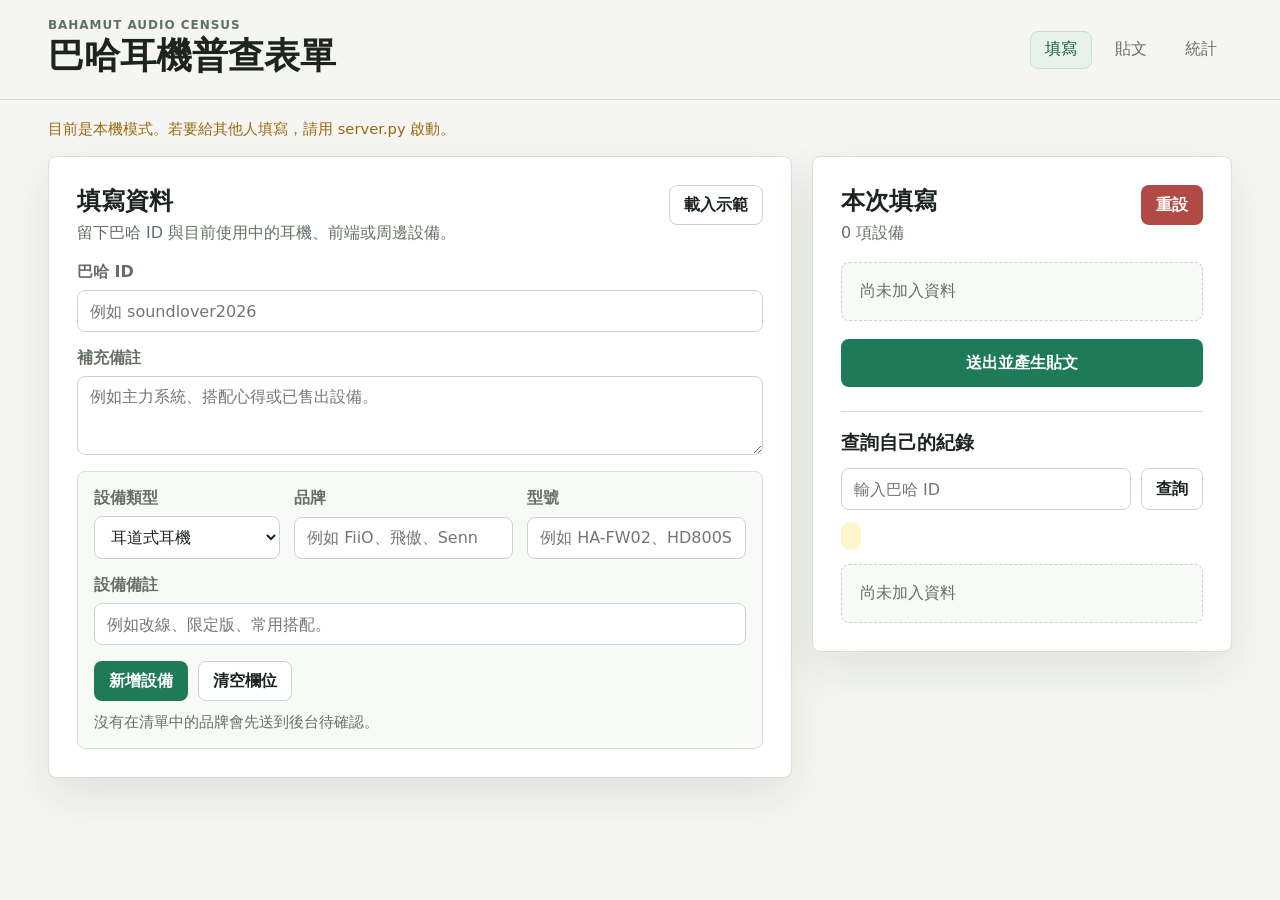
==== index.html @ d43b7e9a "Initial Bahamut survey app" ====
<!doctype html>
<html lang="zh-Hant">
  <head>
    <meta charset="utf-8" />
    <meta name="viewport" content="width=device-width, initial-scale=1" />
    <title>巴哈耳機普查表單</title>
    <link rel="stylesheet" href="styles.css" />
  </head>
  <body>
    <header class="app-header">
      <div class="brand-block">
        <p class="eyebrow">Bahamut Audio Census</p>
        <h1>巴哈耳機普查表單</h1>
      </div>
      <nav class="tabs" aria-label="主要頁籤">
        <button class="tab is-active" data-view="form" type="button">填寫</button>
        <button class="tab" data-view="post" type="button">貼文</button>
        <button class="tab" data-view="stats" type="button">統計</button>
        <button class="tab admin-only" data-view="admin" type="button">後台</button>
      </nav>
    </header>

    <main>
      <section class="status-strip" id="connection-status" aria-live="polite"></section>

      <section class="view is-active" id="view-form">
        <div class="workspace">
          <section class="panel form-panel">
            <div class="panel-heading">
              <div>
                <h2>填寫資料</h2>
                <p>留下巴哈 ID 與目前使用中的耳機、前端或周邊設備。</p>
              </div>
              <button class="ghost-button" id="load-sample" type="button">載入示範</button>
            </div>

            <label class="field">
              <span>巴哈 ID</span>
              <input id="bahamut-id" autocomplete="nickname" placeholder="例如 soundlover2026" />
            </label>

            <label class="field">
              <span>補充備註</span>
              <textarea id="general-note" rows="3" placeholder="例如主力系統、搭配心得或已售出設備。"></textarea>
            </label>

            <div class="device-editor">
              <div class="device-grid">
                <label class="field">
                  <span>設備類型</span>
                  <select id="device-type"></select>
                </label>

                <label class="field brand-field">
                  <span>品牌</span>
                  <input id="brand-input" list="brand-options" placeholder="例如 FiiO、飛傲、Sennheiser" />
                  <datalist id="brand-options"></datalist>
                </label>

                <label class="field">
                  <span>型號</span>
                  <input id="model-input" placeholder="例如 HA-FW02、HD800S、K9 Pro" />
                </label>
              </div>

              <label class="field">
                <span>設備備註</span>
                <input id="device-note" placeholder="例如改線、限定版、常用搭配。" />
              </label>

              <div class="editor-actions">
                <button class="primary-button" id="add-device" type="button">新增設備</button>
                <button class="ghost-button" id="clear-device" type="button">清空欄位</button>
              </div>
              <p class="hint" id="brand-hint">沒有在清單中的品牌會先送到後台待確認。</p>
            </div>
          </section>

          <aside class="panel list-panel">
            <div class="panel-heading">
              <div>
                <h2>本次填寫</h2>
                <p><span id="device-count">0</span> 項設備</p>
              </div>
              <button class="danger-button" id="reset-current" type="button">重設</button>
            </div>
            <div class="device-list" id="device-list"></div>
            <button class="submit-button" id="submit-entry" type="button">送出並產生貼文</button>

            <section class="history-panel">
              <h3>查詢自己的紀錄</h3>
              <div class="history-search">
                <input id="history-bahamut-id" placeholder="輸入巴哈 ID" />
                <button class="ghost-button" id="find-my-entries" type="button">查詢</button>
              </div>
              <div id="editing-badge" class="editing-badge" hidden></div>
              <div class="history-list" id="my-entries-list"></div>
            </section>
          </aside>
        </div>
      </section>

      <section class="view" id="view-post">
        <div class="workspace single">
          <section class="panel">
            <div class="panel-heading">
              <div>
                <h2>巴哈貼文格式</h2>
                <p>送出後可直接複製到討論串。</p>
              </div>
              <button class="primary-button" id="copy-post" type="button">複製貼文</button>
            </div>
            <textarea class="post-output" id="post-output" rows="20" readonly></textarea>
          </section>
        </div>
      </section>

      <section class="view" id="view-stats">
        <div class="stats-toolbar">
          <div>
            <h2>普查統計</h2>
            <p>依已送出的資料即時整理。</p>
          </div>
          <div class="toolbar-actions">
            <button class="ghost-button" id="export-csv" type="button">匯出 CSV</button>
            <button class="ghost-button" id="export-json" type="button">匯出 JSON</button>
          </div>
        </div>
        <div class="stats-grid">
          <section class="panel stat-panel">
            <h3>總覽</h3>
            <div class="metric-grid">
              <div><strong id="metric-entries">0</strong><span>份回覆</span></div>
              <div><strong id="metric-devices">0</strong><span>項設備</span></div>
              <div><strong id="metric-brands">0</strong><span>正式品牌</span></div>
              <div><strong id="metric-pending">0</strong><span>待確認品牌</span></div>
            </div>
          </section>
          <section class="panel stat-panel">
            <h3>設備類型</h3>
            <div class="rank-list" id="type-rank"></div>
          </section>
          <section class="panel stat-panel">
            <h3>品牌總排行</h3>
            <div class="rank-list" id="brand-total-rank"></div>
          </section>
          <section class="panel stat-panel">
            <h3>型號排行</h3>
            <div class="rank-list" id="model-rank"></div>
          </section>
          <section class="panel stat-panel">
            <h3>耳罩品牌 Top 10</h3>
            <div class="rank-list" id="over-ear-top10"></div>
          </section>
          <section class="panel stat-panel">
            <h3>耳道品牌 Top 10</h3>
            <div class="rank-list" id="iem-top10"></div>
          </section>
          <section class="panel stat-panel">
            <h3>桌上前端 Top 10</h3>
            <div class="rank-list" id="desktop-frontend-top10"></div>
          </section>
          <section class="panel stat-panel">
            <h3>隨身前端 Top 10</h3>
            <div class="rank-list" id="portable-frontend-top10"></div>
          </section>
        </div>
      </section>

      <section class="view" id="view-admin">
        <div class="workspace admin-layout">
          <section class="panel">
            <div class="panel-heading">
              <div>
                <h2>品牌審核</h2>
                <p>整理使用者新增的品牌名稱與別名。</p>
              </div>
            </div>
            <div id="pending-brands" class="admin-list"></div>
          </section>
          <section class="panel">
            <div class="panel-heading">
              <div>
                <h2>品牌管理</h2>
                <p>新增常見品牌，讓使用者輸入時能直接選到。</p>
              </div>
            </div>
            <form class="brand-form" id="brand-form">
              <label class="field">
                <span>英文名稱</span>
                <input id="brand-en" required placeholder="例如 FiiO" />
              </label>
              <label class="field">
                <span>中文名稱</span>
                <input id="brand-zh" placeholder="例如 飛傲" />
              </label>
              <label class="field">
                <span>Alias</span>
                <input id="brand-aliases" placeholder="用逗號分隔，例如 Fiio, FIIO, 飛傲" />
              </label>
              <button class="primary-button" type="submit">新增正式品牌</button>
            </form>
            <div class="brand-table" id="brand-table"></div>
          </section>
        </div>
      </section>
    </main>

    <template id="device-item-template">
      <article class="device-item">
        <div>
          <strong class="device-name"></strong>
          <span class="device-meta"></span>
        </div>
        <button class="icon-button" type="button" title="移除">x</button>
      </article>
    </template>

    <script src="app.js"></script>
  </body>
</html>
---- styles.css ----
:root {
  color-scheme: light;
  --bg: #f5f6f3;
  --panel: #ffffff;
  --panel-soft: #f8faf7;
  --text: #1d241f;
  --muted: #657065;
  --line: #d9dfd7;
  --accent: #1f7a5a;
  --accent-strong: #14583f;
  --danger: #b14a44;
  --warning: #99690f;
  --shadow: 0 18px 45px rgba(25, 33, 27, 0.09);
}

* {
  box-sizing: border-box;
}

body {
  margin: 0;
  min-width: 320px;
  color: var(--text);
  background: var(--bg);
  font-family:
    "Noto Sans TC",
    "Microsoft JhengHei",
    system-ui,
    sans-serif;
}

button,
input,
select,
textarea {
  font: inherit;
}

button {
  cursor: pointer;
}

.app-header {
  position: sticky;
  top: 0;
  z-index: 5;
  display: flex;
  align-items: center;
  justify-content: space-between;
  gap: 24px;
  padding: 18px clamp(16px, 4vw, 48px);
  background: rgba(245, 246, 243, 0.92);
  border-bottom: 1px solid var(--line);
  backdrop-filter: blur(14px);
}

.brand-block h1,
.brand-block p {
  margin: 0;
}

.eyebrow {
  color: var(--muted);
  font-size: 0.75rem;
  font-weight: 700;
  letter-spacing: 0.08em;
  text-transform: uppercase;
}

h1 {
  margin-top: 4px;
  font-size: clamp(1.5rem, 3vw, 2.25rem);
  letter-spacing: 0;
}

.tabs {
  display: flex;
  flex-wrap: wrap;
  gap: 8px;
}

.tab {
  min-height: 38px;
  padding: 0 14px;
  color: var(--muted);
  background: transparent;
  border: 1px solid transparent;
  border-radius: 8px;
}

.tab.is-active {
  color: var(--accent-strong);
  background: #e7f2ec;
  border-color: #c9dfd2;
}

.admin-only {
  display: none;
}

body.is-admin .admin-only {
  display: inline-flex;
}

main {
  padding: 20px clamp(16px, 4vw, 48px) 48px;
}

.status-strip {
  min-height: 24px;
  margin-bottom: 12px;
  color: var(--muted);
  font-size: 0.92rem;
}

.status-strip.is-warning {
  color: var(--warning);
}

.view {
  display: none;
}

.view.is-active {
  display: block;
}

.workspace {
  display: grid;
  grid-template-columns: minmax(0, 1fr) minmax(320px, 420px);
  gap: 20px;
  align-items: start;
}

.workspace.single {
  grid-template-columns: minmax(0, 920px);
  justify-content: center;
}

.admin-layout {
  grid-template-columns: minmax(320px, 0.85fr) minmax(360px, 1fr);
}

.panel {
  background: var(--panel);
  border: 1px solid var(--line);
  border-radius: 8px;
  box-shadow: var(--shadow);
}

.form-panel,
.list-panel,
.panel {
  padding: clamp(18px, 3vw, 28px);
}

.panel-heading {
  display: flex;
  align-items: flex-start;
  justify-content: space-between;
  gap: 16px;
  margin-bottom: 18px;
}

.panel-heading h2,
.stats-toolbar h2,
.stat-panel h3,
.history-panel h3 {
  margin: 0;
  letter-spacing: 0;
}

.panel-heading p,
.stats-toolbar p {
  margin: 6px 0 0;
  color: var(--muted);
}

.field {
  display: grid;
  gap: 7px;
  margin-bottom: 16px;
  color: var(--muted);
  font-weight: 700;
}

input,
select,
textarea {
  width: 100%;
  min-height: 42px;
  color: var(--text);
  background: #fff;
  border: 1px solid #cbd4ca;
  border-radius: 8px;
  outline: none;
  padding: 10px 12px;
  font-weight: 500;
}

textarea {
  resize: vertical;
}

input:focus,
select:focus,
textarea:focus {
  border-color: var(--accent);
  box-shadow: 0 0 0 3px rgba(31, 122, 90, 0.16);
}

.device-editor {
  padding: 16px;
  background: var(--panel-soft);
  border: 1px solid var(--line);
  border-radius: 8px;
}

.device-grid {
  display: grid;
  grid-template-columns: 0.85fr 1fr 1fr;
  gap: 14px;
}

.editor-actions,
.toolbar-actions,
.history-actions,
.admin-card-actions {
  display: flex;
  flex-wrap: wrap;
  gap: 10px;
}

.primary-button,
.ghost-button,
.danger-button,
.submit-button,
.icon-button {
  min-height: 40px;
  border-radius: 8px;
  border: 1px solid transparent;
  padding: 0 14px;
  font-weight: 800;
}

.primary-button,
.submit-button {
  color: #fff;
  background: var(--accent);
}

.primary-button:hover,
.submit-button:hover {
  background: var(--accent-strong);
}

.ghost-button {
  color: var(--text);
  background: #fff;
  border-color: #cbd4ca;
}

.danger-button {
  color: #fff;
  background: var(--danger);
}

.submit-button {
  width: 100%;
  margin-top: 18px;
  min-height: 48px;
}

.hint {
  margin: 12px 0 0;
  color: var(--muted);
  font-size: 0.92rem;
}

.device-list,
.history-list,
.admin-list,
.brand-table,
.rank-list {
  display: grid;
  gap: 10px;
}

.device-list:empty::before,
.history-list:empty::before {
  content: "尚未加入資料";
  display: block;
  color: var(--muted);
  padding: 18px;
  background: var(--panel-soft);
  border: 1px dashed #cbd4ca;
  border-radius: 8px;
}

.device-item,
.history-item,
.admin-card,
.brand-row {
  border: 1px solid var(--line);
  border-radius: 8px;
  background: #fff;
}

.device-item {
  display: flex;
  align-items: center;
  justify-content: space-between;
  gap: 12px;
  padding: 12px;
}

.device-name,
.device-meta {
  display: block;
}

.device-meta {
  color: var(--muted);
  margin-top: 4px;
}

.icon-button {
  flex: 0 0 34px;
  width: 34px;
  min-height: 34px;
  padding: 0;
  color: var(--danger);
  background: #fff4f3;
  border-color: #efc4c0;
}

.history-panel {
  margin-top: 24px;
  padding-top: 18px;
  border-top: 1px solid var(--line);
}

.history-search {
  display: grid;
  grid-template-columns: 1fr auto;
  gap: 10px;
  margin: 12px 0;
}

.history-item {
  padding: 12px;
}

.history-item p {
  margin: 0 0 8px;
}

.history-time {
  color: var(--muted);
  font-size: 0.9rem;
}

.editing-badge,
.pill {
  display: inline-flex;
  width: fit-content;
  align-items: center;
  min-height: 28px;
  margin-bottom: 10px;
  padding: 0 10px;
  color: #6b4d00;
  background: #fff4ca;
  border-radius: 999px;
  font-size: 0.84rem;
  font-weight: 800;
}

.post-output {
  min-height: 520px;
  font-family: Consolas, "Microsoft JhengHei", monospace;
  line-height: 1.65;
}

.stats-toolbar {
  display: flex;
  align-items: end;
  justify-content: space-between;
  gap: 16px;
  margin-bottom: 18px;
}

.stats-grid {
  display: grid;
  grid-template-columns: repeat(2, minmax(0, 1fr));
  gap: 18px;
}

.metric-grid {
  display: grid;
  grid-template-columns: repeat(4, minmax(0, 1fr));
  gap: 12px;
}

.metric-grid div {
  padding: 14px;
  background: var(--panel-soft);
  border: 1px solid var(--line);
  border-radius: 8px;
}

.metric-grid strong {
  display: block;
  font-size: 1.9rem;
}

.metric-grid span {
  color: var(--muted);
}

.rank-row {
  display: grid;
  grid-template-columns: minmax(0, 1fr) auto;
  gap: 12px;
  align-items: center;
}

.rank-row strong {
  display: block;
  overflow-wrap: anywhere;
}

.rank-bar {
  height: 8px;
  margin-top: 6px;
  overflow: hidden;
  background: #e7ece5;
  border-radius: 999px;
}

.rank-bar span {
  display: block;
  height: 100%;
  background: var(--accent);
}

.admin-card {
  display: grid;
  gap: 12px;
  padding: 14px;
}

.admin-card > div:first-child {
  display: flex;
  align-items: center;
  justify-content: space-between;
  gap: 10px;
}

.brand-form {
  display: grid;
  gap: 4px;
  margin-bottom: 18px;
}

.brand-row {
  display: grid;
  grid-template-columns: minmax(0, 0.7fr) minmax(0, 1fr);
  gap: 14px;
  padding: 12px;
}

.brand-row span {
  color: var(--muted);
  overflow-wrap: anywhere;
}

@media (max-width: 980px) {
  .app-header,
  .stats-toolbar {
    align-items: flex-start;
    flex-direction: column;
  }

  .workspace,
  .admin-layout,
  .stats-grid {
    grid-template-columns: 1fr;
  }

  .device-grid,
  .metric-grid {
    grid-template-columns: 1fr 1fr;
  }
}

@media (max-width: 620px) {
  main,
  .app-header {
    padding-left: 12px;
    padding-right: 12px;
  }

  .tabs {
    width: 100%;
  }

  .tab {
    flex: 1 1 auto;
  }

  .device-grid,
  .metric-grid,
  .history-search,
  .brand-row {
    grid-template-columns: 1fr;
  }

  .panel-heading {
    flex-direction: column;
  }
}
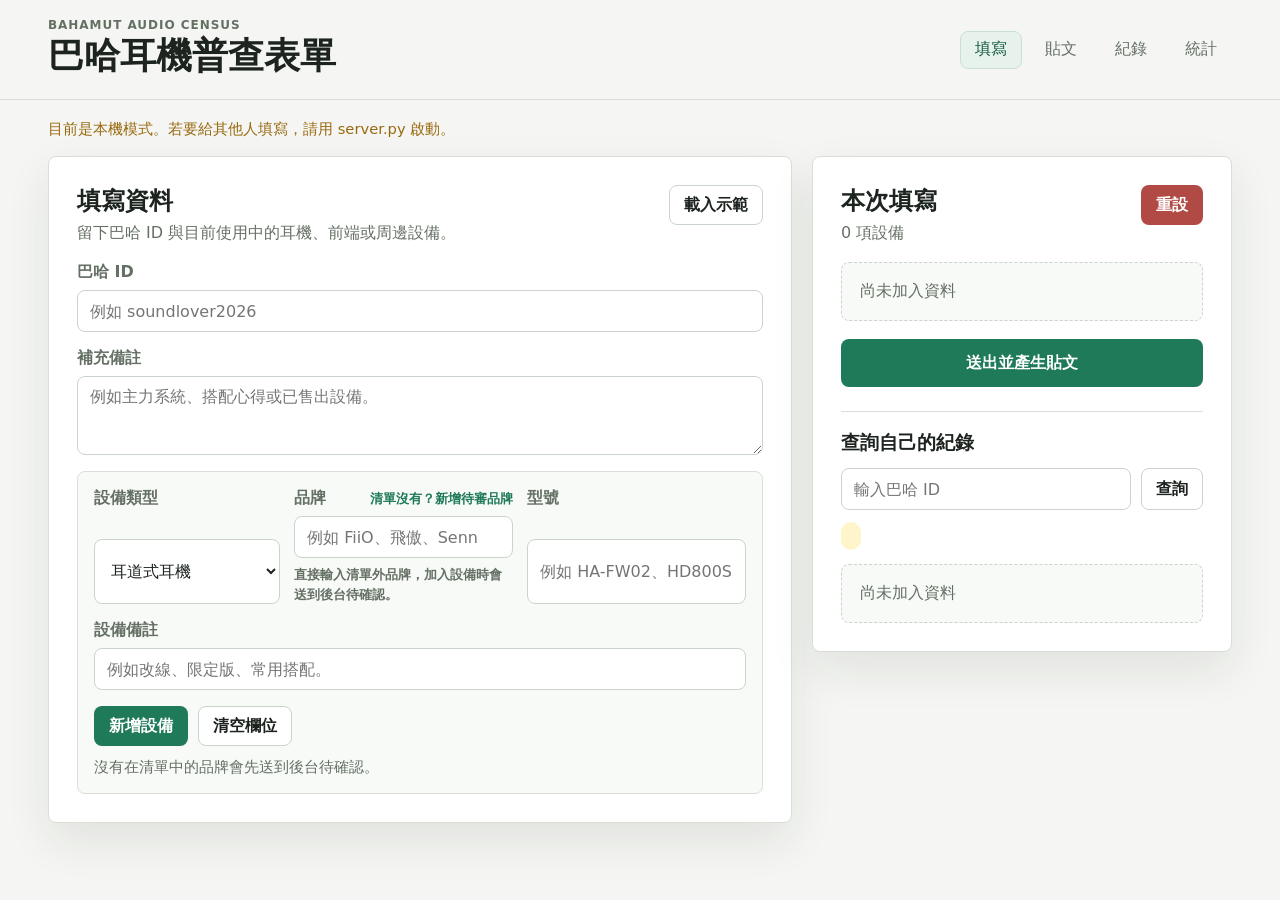
==== commit a6ea1323: "Add records view and pending brand review flow" ====
--- a/index.html
+++ b/index.html
@@ -4,7 +4,7 @@
     <meta charset="utf-8" />
     <meta name="viewport" content="width=device-width, initial-scale=1" />
     <title>巴哈耳機普查表單</title>
-    <link rel="stylesheet" href="styles.css" />
+    <link rel="stylesheet" href="/styles.css" />
   </head>
   <body>
     <header class="app-header">
@@ -15,6 +15,7 @@
       <nav class="tabs" aria-label="主要頁籤">
         <button class="tab is-active" data-view="form" type="button">填寫</button>
         <button class="tab" data-view="post" type="button">貼文</button>
+        <button class="tab" data-view="records" type="button">紀錄</button>
         <button class="tab" data-view="stats" type="button">統計</button>
         <button class="tab admin-only" data-view="admin" type="button">後台</button>
       </nav>
@@ -52,9 +53,13 @@
                 </label>
 
                 <label class="field brand-field">
-                  <span>品牌</span>
+                  <span class="field-title">
+                    <span>品牌</span>
+                    <span class="field-action-note">清單沒有？新增待審品牌</span>
+                  </span>
                   <input id="brand-input" list="brand-options" placeholder="例如 FiiO、飛傲、Sennheiser" />
                   <datalist id="brand-options"></datalist>
+                  <small>直接輸入清單外品牌，加入設備時會送到後台待確認。</small>
                 </label>
 
                 <label class="field">
@@ -111,6 +116,26 @@
               <button class="primary-button" id="copy-post" type="button">複製貼文</button>
             </div>
             <textarea class="post-output" id="post-output" rows="20" readonly></textarea>
+          </section>
+        </div>
+      </section>
+
+      <section class="view" id="view-records">
+        <div class="records-layout">
+          <section class="panel records-panel">
+            <div class="panel-heading records-heading">
+              <div>
+                <h2>紀錄</h2>
+                <p>依提交時間倒序查看所有回覆。</p>
+              </div>
+              <label class="record-search field">
+                <span>巴哈 ID 搜尋</span>
+                <input id="record-search" placeholder="輸入巴哈 ID" />
+              </label>
+            </div>
+            <div class="records-summary" id="records-summary"></div>
+            <div class="record-list" id="record-list"></div>
+            <div class="pagination" id="record-pagination"></div>
           </section>
         </div>
       </section>
@@ -145,6 +170,10 @@
             <div class="rank-list" id="brand-total-rank"></div>
           </section>
           <section class="panel stat-panel">
+            <h3>待確認品牌</h3>
+            <div class="rank-list" id="pending-brand-rank"></div>
+          </section>
+          <section class="panel stat-panel">
             <h3>型號排行</h3>
             <div class="rank-list" id="model-rank"></div>
           </section>
@@ -205,6 +234,24 @@
         </div>
       </section>
     </main>
+
+    <div class="modal" id="record-modal" hidden>
+      <div class="modal-backdrop" id="record-modal-backdrop"></div>
+      <section class="modal-dialog" role="dialog" aria-modal="true" aria-labelledby="record-modal-title">
+        <div class="modal-header">
+          <div>
+            <h2 id="record-modal-title">器材火力展示!</h2>
+            <p class="modal-subtitle" id="record-modal-meta"></p>
+          </div>
+          <button class="ghost-button" id="record-modal-close" type="button">關閉</button>
+        </div>
+        <div class="modal-body">
+          <p class="record-count" id="record-modal-count"></p>
+          <ul class="record-device-list" id="record-modal-devices"></ul>
+          <p class="record-note" id="record-modal-note" hidden></p>
+        </div>
+      </section>
+    </div>
 
     <template id="device-item-template">
       <article class="device-item">
@@ -216,6 +263,6 @@
       </article>
     </template>
 
-    <script src="app.js"></script>
+    <script src="/app.js"></script>
   </body>
 </html>
--- a/styles.css
+++ b/styles.css
@@ -184,6 +184,24 @@
   font-weight: 700;
 }
 
+.field-title {
+  display: flex;
+  align-items: center;
+  justify-content: space-between;
+  gap: 10px;
+}
+
+.field-action-note {
+  color: var(--accent);
+  font-size: 0.82rem;
+}
+
+.field small {
+  color: var(--muted);
+  font-size: 0.82rem;
+  line-height: 1.5;
+}
+
 input,
 select,
 textarea {
@@ -381,6 +399,158 @@
   line-height: 1.65;
 }
 
+.records-layout {
+  max-width: 1080px;
+  margin: 0 auto;
+}
+
+.records-panel {
+  display: grid;
+  gap: 16px;
+}
+
+.records-heading {
+  align-items: end;
+}
+
+.record-search {
+  min-width: min(320px, 100%);
+}
+
+.records-summary {
+  color: var(--muted);
+  font-weight: 700;
+}
+
+.record-list {
+  display: grid;
+  gap: 14px;
+}
+
+.record-card {
+  display: flex;
+  align-items: center;
+  justify-content: space-between;
+  gap: 16px;
+  padding: 16px;
+  background: var(--panel-soft);
+  border: 1px solid var(--line);
+  border-radius: 8px;
+}
+
+.record-card-title {
+  display: flex;
+  align-items: start;
+  justify-content: space-between;
+  gap: 12px;
+}
+
+.record-card-title h3,
+.record-card-title p,
+.record-count,
+.record-note {
+  margin: 0;
+}
+
+.record-count {
+  color: var(--muted);
+  font-weight: 700;
+}
+
+.record-card-title h3 {
+  overflow-wrap: anywhere;
+}
+
+.record-card-title p,
+.record-note {
+  color: var(--muted);
+}
+
+.modal-open {
+  overflow: hidden;
+}
+
+.modal[hidden] {
+  display: none;
+}
+
+.modal {
+  position: fixed;
+  inset: 0;
+  z-index: 20;
+  display: grid;
+  place-items: center;
+  padding: 20px;
+}
+
+.modal-backdrop {
+  position: absolute;
+  inset: 0;
+  background: rgba(20, 28, 22, 0.42);
+  backdrop-filter: blur(4px);
+}
+
+.modal-dialog {
+  position: relative;
+  z-index: 1;
+  display: grid;
+  gap: 18px;
+  width: min(760px, 100%);
+  max-height: min(80vh, 900px);
+  padding: 22px;
+  overflow: auto;
+  background: var(--panel);
+  border: 1px solid var(--line);
+  border-radius: 8px;
+  box-shadow: var(--shadow);
+}
+
+.modal-header {
+  display: flex;
+  align-items: start;
+  justify-content: space-between;
+  gap: 16px;
+}
+
+.modal-header h2,
+.modal-subtitle,
+.modal-body .record-count {
+  margin: 0;
+}
+
+.modal-subtitle {
+  margin-top: 6px;
+  color: var(--muted);
+}
+
+.modal-body {
+  display: grid;
+  gap: 14px;
+}
+
+.record-device-list {
+  display: grid;
+  gap: 6px;
+  margin: 0;
+  padding-left: 1.2rem;
+}
+
+.record-device-list li {
+  overflow-wrap: anywhere;
+}
+
+.pagination {
+  display: flex;
+  align-items: center;
+  justify-content: center;
+  gap: 12px;
+}
+
+.pagination span {
+  color: var(--muted);
+  font-weight: 800;
+}
+
 .stats-toolbar {
   display: flex;
   align-items: end;
@@ -518,4 +688,18 @@
   .panel-heading {
     flex-direction: column;
   }
-}
+
+  .record-card-title {
+    flex-direction: column;
+  }
+
+  .record-card-title .primary-button {
+    width: 100%;
+  }
+
+  .record-card,
+  .modal-header {
+    flex-direction: column;
+    align-items: stretch;
+  }
+}
